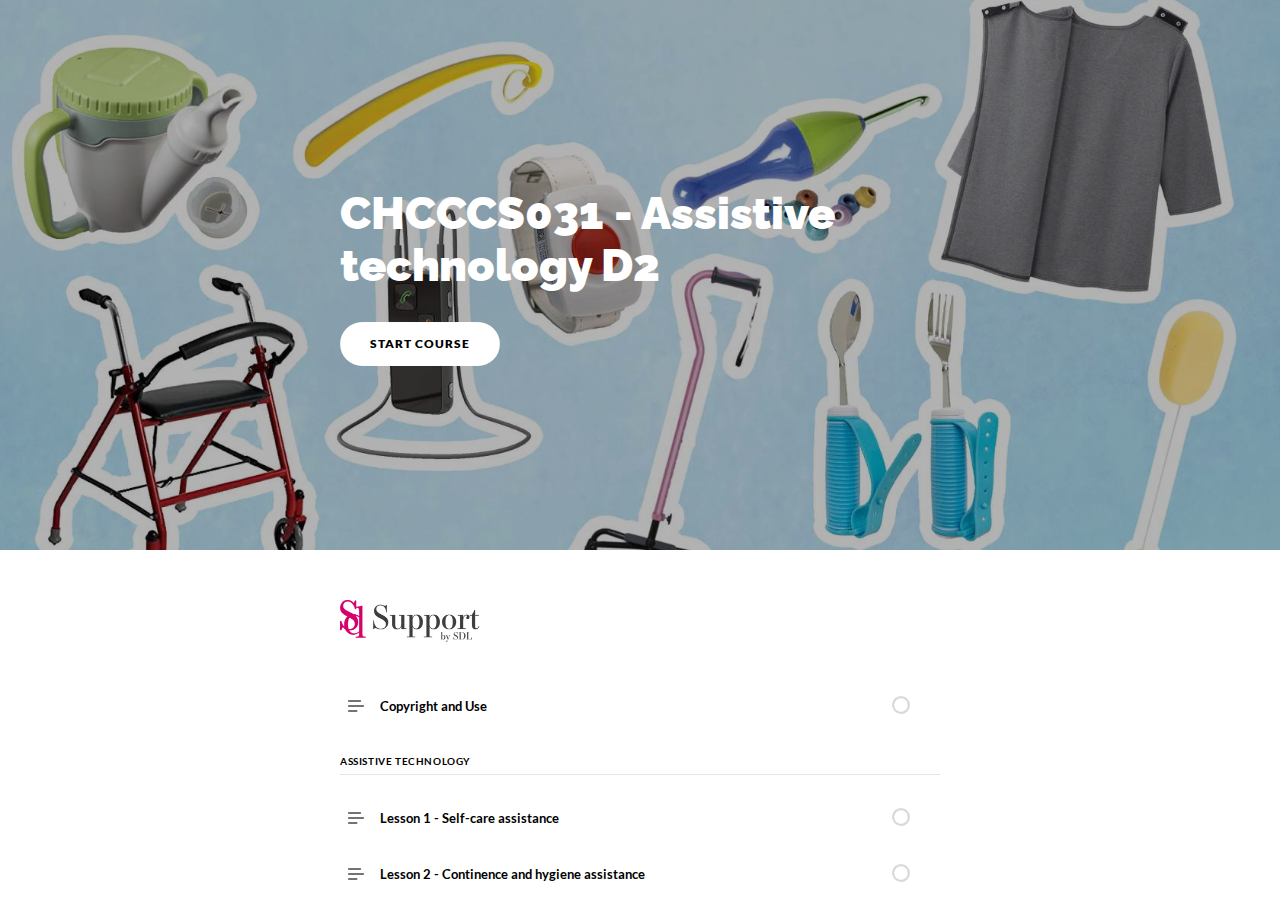
==== index.html @ 7eaa396c "Support_CHCCCS031_AssistiveTechnology" ====
<!DOCTYPE html>
<html lang="en" class="">
  <head>
    <meta http-equiv="X-UA-Compatible" content="IE=edge,chrome=1">
    <meta name="viewport" content="width=device-width, initial-scale=1">
    <meta charset="utf-8">

    <title>CHCCCS031 - Assistive technology D2</title>

    <link type="text/css" rel="stylesheet" href="lib/icomoon.css">
    <script type="text/javascript" src="lib/player-0.0.11.min.js"></script>
    <script type="text/javascript" src="lib/lzwcompress.js"></script>

    <!-- Resize Hack -->
    <script type="text/javascript">
      window.resizeTo(screen.width, screen.height);
    </script>
    
    <!--[if lt IE 9]>
    <script src="//html5shiv.googlecode.com/svn/trunk/html5.js"></script>
    <![endif]-->

    <script id="__ENTRY__" type="application/json">
      {".js":["rise/c53705b2.js"]}
    </script>

    <script id="__REMOTE_ENTRIES__" type="application/json">
      {"mondrian":{".js":["mondrian/entry.js"]}}
    </script>

    <script>
      (function() {
        const jsonp = {}

        function loadModule(manifest) {
          const p = []

          if (manifest['.css'] != null) {
            for (var idx = 0; idx < manifest['.css'].length; idx++) {
              p.push(new Promise((resolve, reject) => {
                var link = document.createElement('link')
                link.onload = resolve
                link.onerror = reject
                link.rel = 'stylesheet'
                link.href = 'lib/' + manifest['.css'][idx]
                document.body.appendChild(link)
              }))
            }
          }

          if (manifest['.js'] != null) {
            for (var idx = 0; idx < manifest['.js'].length; idx++) {
              p.push(new Promise((resolve, reject) => {
                var script = document.createElement('script')
                script.onload = resolve
                script.onerror = reject
                script.src = 'lib/' + manifest['.js'][idx]
                document.body.appendChild(script)
              }))
            }
          }

          return Promise.all(p)
        }

        function deserialize(str) {
          const buffer = Uint8Array.from(atob(str), c => c.charCodeAt(0))
          const json = new TextDecoder().decode(buffer)
          const result = JSON.parse(json)
          return result
        }

        function __loadEntry() {
          return loadModule(JSON.parse(document.getElementById('__ENTRY__').textContent))
        }

        function __loadRemoteEntry(name) {
          const manifest = JSON.parse(document.getElementById('__REMOTE_ENTRIES__').textContent)
          if (manifest[name] == null) throw new Error(`Missing manifest for remote entry "${name}".`)
          return loadModule(manifest[name])
        }
        
        async function __loadJsonp(id, path) {
          try {
            return await new Promise((resolve, reject) => {
              try {
                jsonp[id] = resolve
                const script = document.createElement('script')
                script.onerror = reject
                script.src = `./${path}`
                document.head.appendChild(script)
              } catch (err) {
                reject(err)
              }
            })
          } finally {
            delete jsonp[id]
          }
        }

        function __resolveJsonp(id, data) {
          const resolve = jsonp[id]
          if (typeof resolve !== 'function') {
            throw new Error(`Could not load JSONP "${id}"`)
          }
          resolve(data)
        }

        async function __fetchCourse(name) {
          name = name == null ? window.i18n.default : name
          if (!window.i18n.available.includes(name)) {
            console.warn(`Could not load locale "${name}"`)
            name = window.i18n.available[0]
          }
          const encoded = await __loadJsonp(`course:${name}`, `locales/${name}.js`)
          const courseData = deserialize(encoded)
          return courseData
        }

        window.__loadEntry = __loadEntry
        window.__loadRemoteEntry = __loadRemoteEntry
        window.__loadJsonp = __loadJsonp
        window.__resolveJsonp = __resolveJsonp
        window.__fetchCourse = __fetchCourse
      })()
    </script>
  </head>
  <body>
    <div id="app"></div>
    <script type="text/javascript">
  (function(root) {
    window.i18n = {"available":["und"],"default":"und"};
    window.partnerContent = [];

    function isExport() {
      return true;
    }

    function resolvePath(path) {
      return ('assets/').concat(path);
    }

    function resolveFontPath(font) {
      return ('lib/fonts/').concat(font.key.split('/').reverse()[0]);
    }

    function fetchAvailableLocales() {
      return window.i18n
    }

    root.Runtime = {
      fetch: window.__fetchCourse,
      fetchAvailableLocales: fetchAvailableLocales,
      isExport: isExport,
      resolvePath: resolvePath,
      resolveFontPath: resolveFontPath
    };
  }(window));
</script>

    
    <script>__loadEntry()</script>
    
  </body>
</html>
---- lib/icomoon.css ----
@font-face {
	font-family: 'icomoon';
	src:  url('fonts/icomoon.ttf') format('truetype'),
				url('fonts/icomoon.woff') format('woff');
	font-weight: normal;
	font-style: normal;
}

[class^="icon-"], [class*=" icon-"] {
	/* use !important to prevent issues with browser extensions that change fonts */
	font-family: 'icomoon' !important;
	speak: none;
	font-style: normal;
	font-weight: normal;
	font-variant: normal;
	text-transform: none;
	line-height: 1;

	/* Better Font Rendering =========== */
	-webkit-font-smoothing: antialiased;
	-moz-osx-font-smoothing: grayscale;
}

.icon-edit-author-name:before {
	content: "\e976";
}
.icon-lock:before {
	content: "\e977";
}
.icon-checkmark-valid:before {
	content: "\e95d";
}
.icon-close-media-panel:before {
	content: "\e95e";
}
.icon-trash4:before {
	content: "\e95f";
}
.icon-x-invalid-url:before {
	content: "\e960";
}
.icon-attach2:before {
	content: "\e961";
}
.icon-bold:before {
	content: "\e962";
}
.icon-fontcolor:before {
	content: "\e963";
}
.icon-fontsize:before {
	content: "\e964";
}
.icon-italic:before {
	content: "\e965";
}
.icon-link:before {
	content: "\e966";
}
.icon-orderedlist:before {
	content: "\e967";
}
.icon-quote:before {
	content: "\e968";
}
.icon-unorderedlist:before {
	content: "\e969";
}
.icon-feedback:before {
	content: "\e910";
}
.icon-review:before {
	content: "\e911";
}
.icon-customizable:before {
	content: "\e908";
}
.icon-design:before {
	content: "\e909";
}
.icon-interactions:before {
	content: "\e90a";
}
.icon-questions:before {
	content: "\e90b";
}
.icon-scenarios2:before {
	content: "\e90c";
}
.icon-slides:before {
	content: "\e90d";
}
.icon-desktop:before {
	content: "\e902";
}
.icon-expressions:before {
	content: "\e903";
}
.icon-poses:before {
	content: "\e904";
}
.icon-retina:before {
	content: "\e905";
}
.icon-scenarios:before {
	content: "\e906";
}
.icon-transparency:before {
	content: "\e907";
}
.icon-Master-01:before {
	content: "\e934";
}
.icon-Master-02:before {
	content: "\e93a";
}
.icon-Master-03:before {
	content: "\e939";
}
.icon-Master-04:before {
	content: "\e936";
}
.icon-Master-05:before {
	content: "\e93b";
}
.icon-Master-06:before {
	content: "\e935";
}
.icon-Master-07:before {
	content: "\e937";
}
.icon-Master-08:before {
	content: "\e938";
}
.icon-Master-09:before {
	content: "\e922";
}
.icon-Master-10:before {
	content: "\e926";
}
.icon-Master-11:before {
	content: "\e924";
}
.icon-Master-12:before {
	content: "\e928";
}
.icon-Master-13:before {
	content: "\e923";
}
.icon-Master-14:before {
	content: "\e925";
}
.icon-Master-15:before {
	content: "\e929";
}
.icon-Master-16:before {
	content: "\e927";
}
.icon-Master-17:before {
	content: "\e92b";
}
.icon-Master-18:before {
	content: "\e92c";
}
.icon-Master-19:before {
	content: "\e92d";
}
.icon-Master-20:before {
	content: "\e92e";
}
.icon-Master-21:before {
	content: "\e92f";
}
.icon-Master-22:before {
	content: "\e930";
}
.icon-Master-23:before {
	content: "\e931";
}
.icon-Master-24:before {
	content: "\e932";
}
.icon-Master-25:before {
	content: "\e933";
}
.icon-Master-26:before {
	content: "\e92a";
}
.icon-check-circle:before {
	content: "\e803";
}
.icon-trash:before {
	content: "\e804";
}
.icon-rotation:before {
	content: "\e91a";
}
.icon-vector:before {
	content: "\e91b";
}
.icon-mute:before {
	content: "\e90e";
}
.icon-volume:before {
	content: "\e90f";
}
.icon-logo:before {
	content: "\e805";
}
.icon-share:before {
	content: "\e801";
}
.icon-sorting:before {
	content: "\e91c";
}
.icon-more:before {
	content: "\e91d";
}
.icon-copy:before {
	content: "\e951";
}
.icon-clock:before {
	content: "\e915";
}
.icon-quotes-left:before {
	content: "\e918";
}
.icon-list-numbered:before {
	content: "\e916";
}
.icon-list2:before {
	content: "\e917";
}
.icon-plus:before {
	content: "\e60a";
}
.icon-info:before {
	content: "\e974";
}
.icon-cross:before {
	content: "\e913";
}
.icon-checkmark:before {
	content: "\e975";
}
.icon-arrow-up2:before {
	content: "\e959";
}
.icon-arrow-down2:before {
	content: "\e95a";
}
.icon-sort-alpha-asc:before {
	content: "\e912";
}
.icon-rtf:before {
	content: "\e94b";
}
.icon-doc:before {
	content: "\e94a";
}
.icon-pdf:before {
	content: "\e94c";
}
.icon-ppt:before {
	content: "\e94d";
}
.icon-file:before {
	content: "\e94e";
}
.icon-xls:before {
	content: "\e94f";
}
.icon-zip:before {
	content: "\e950";
}
.icon-file-alt:before {
	content: "\e944";
}
.icon-doc-alt:before {
	content: "\e943";
}
.icon-pdf-alt:before {
	content: "\e945";
}
.icon-ppt-alt:before {
	content: "\e946";
}
.icon-rtf-alt:before {
	content: "\e947";
}
.icon-xls-alt:before {
	content: "\e948";
}
.icon-zip-alt:before {
	content: "\e949";
}
.icon-attach:before {
	content: "\e942";
}
.icon-reload:before {
	content: "\e941";
}
.icon-trash2:before {
	content: "\e60d";
}
.icon-arrow-left:before {
	content: "\e608";
}
.icon-arrow-right:before {
	content: "\e609";
}
.icon-check-alt:before {
	content: "\e606";
}
.icon-password-view:before {
	content: "\e972";
}
.icon-password-hide:before {
	content: "\e973";
}
.icon-view-grid:before {
	content: "\e96c";
}
.icon-grid-view:before {
	content: "\e96c";
}
.icon-view-list:before {
	content: "\e96d";
}
.icon-list-view:before {
	content: "\e96d";
}
.icon-blocks:before {
	content: "\e95b";
}
.icon-list3:before {
	content: "\e95c";
}
.icon-export:before {
	content: "\e958";
}
.icon-screencast:before {
	content: "\e957";
}
.icon-cursor:before {
	content: "\e956";
}
.icon-documents:before {
	content: "\e952";
}
.icon-duplicate:before {
	content: "\e952";
}
.icon-trash3:before {
	content: "\e953";
}
.icon-Article:before {
	content: "\e93c";
}
.icon-Interaction:before {
	content: "\e93d";
}
.icon-Quiz:before {
	content: "\e93e";
}
.icon-Video:before {
	content: "\e93f";
}
.icon-trashcan:before {
	content: "\e921";
}
.icon-marker_style:before {
	content: "\e920";
}
.icon-photo:before {
	content: "\e91f";
}
.icon-microphone:before {
	content: "\e91e";
}
.icon-plus2:before {
	content: "\e800";
}
.icon-processing:before {
	content: "\e607";
}
.icon-menu:before {
	content: "\e602";
}
.icon-headset:before {
	content: "\e603";
}
.icon-list:before {
	content: "\e604";
}
.icon-video:before {
	content: "\e605";
}
.icon-mail:before {
	content: "\e954";
}
.icon-remove:before {
	content: "\e955";
}
.icon-up-level-2:before {
	content: "\e96e";
}
.icon-up-level-list-2:before {
	content: "\e96f";
}
.icon-plus-circle:before {
	content: "\e802";
}
.icon-up-level:before {
	content: "\e970";
}
.icon-up-level-list:before {
	content: "\e971";
}
.icon-eye:before {
	content: "\e96b";
}
.icon-tick:before {
	content: "\e900";
}
.icon-check:before {
	content: "\e901";
}
.icon-link-alt:before {
	content: "\e919";
}
.icon-chevron-down:before {
	content: "\e60b";
}
.icon-chevron-up:before {
	content: "\e60c";
}
.icon-chevron-left:before {
	content: "\e600";
}
.icon-chevron:before {
	content: "\e601";
}
.icon-chevron-right:before {
	content: "\e601";
}
.icon-close-small:before {
	content: "\e940";
}
.icon-pie-chart:before {
	content: "\e914";
}
.icon-alert:before {
	content: "\e96a";
}
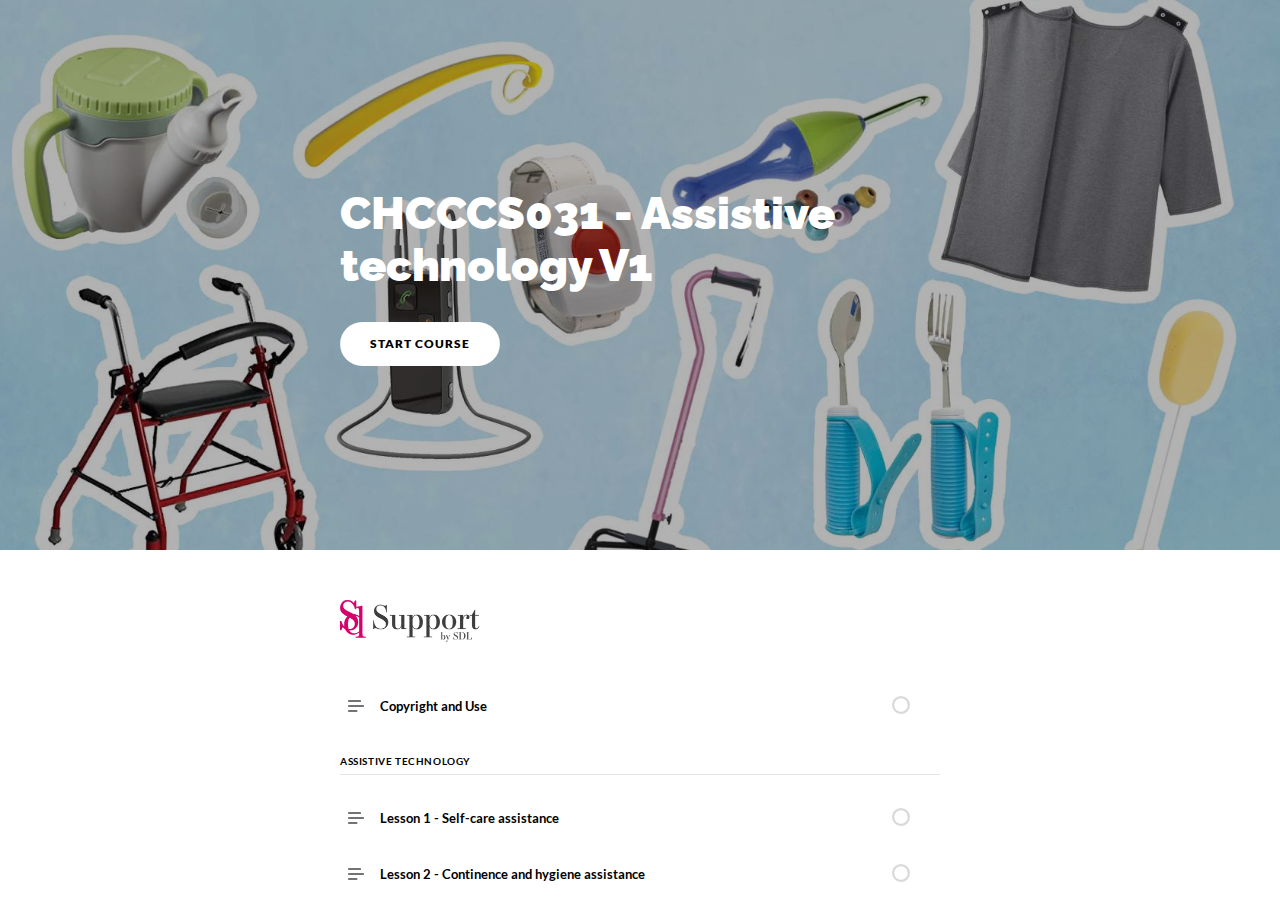
==== commit 22b499de: "Update D2 to V1" ====
--- a/index.html
+++ b/index.html
@@ -5,7 +5,7 @@
     <meta name="viewport" content="width=device-width, initial-scale=1">
     <meta charset="utf-8">
 
-    <title>CHCCCS031 - Assistive technology D2</title>
+    <title>CHCCCS031 - Assistive technology V1</title>
 
     <link type="text/css" rel="stylesheet" href="lib/icomoon.css">
     <script type="text/javascript" src="lib/player-0.0.11.min.js"></script>
@@ -21,7 +21,7 @@
     <![endif]-->
 
     <script id="__ENTRY__" type="application/json">
-      {".js":["rise/c53705b2.js"]}
+      {".js":["rise/5210a902.js"]}
     </script>
 
     <script id="__REMOTE_ENTRIES__" type="application/json">
